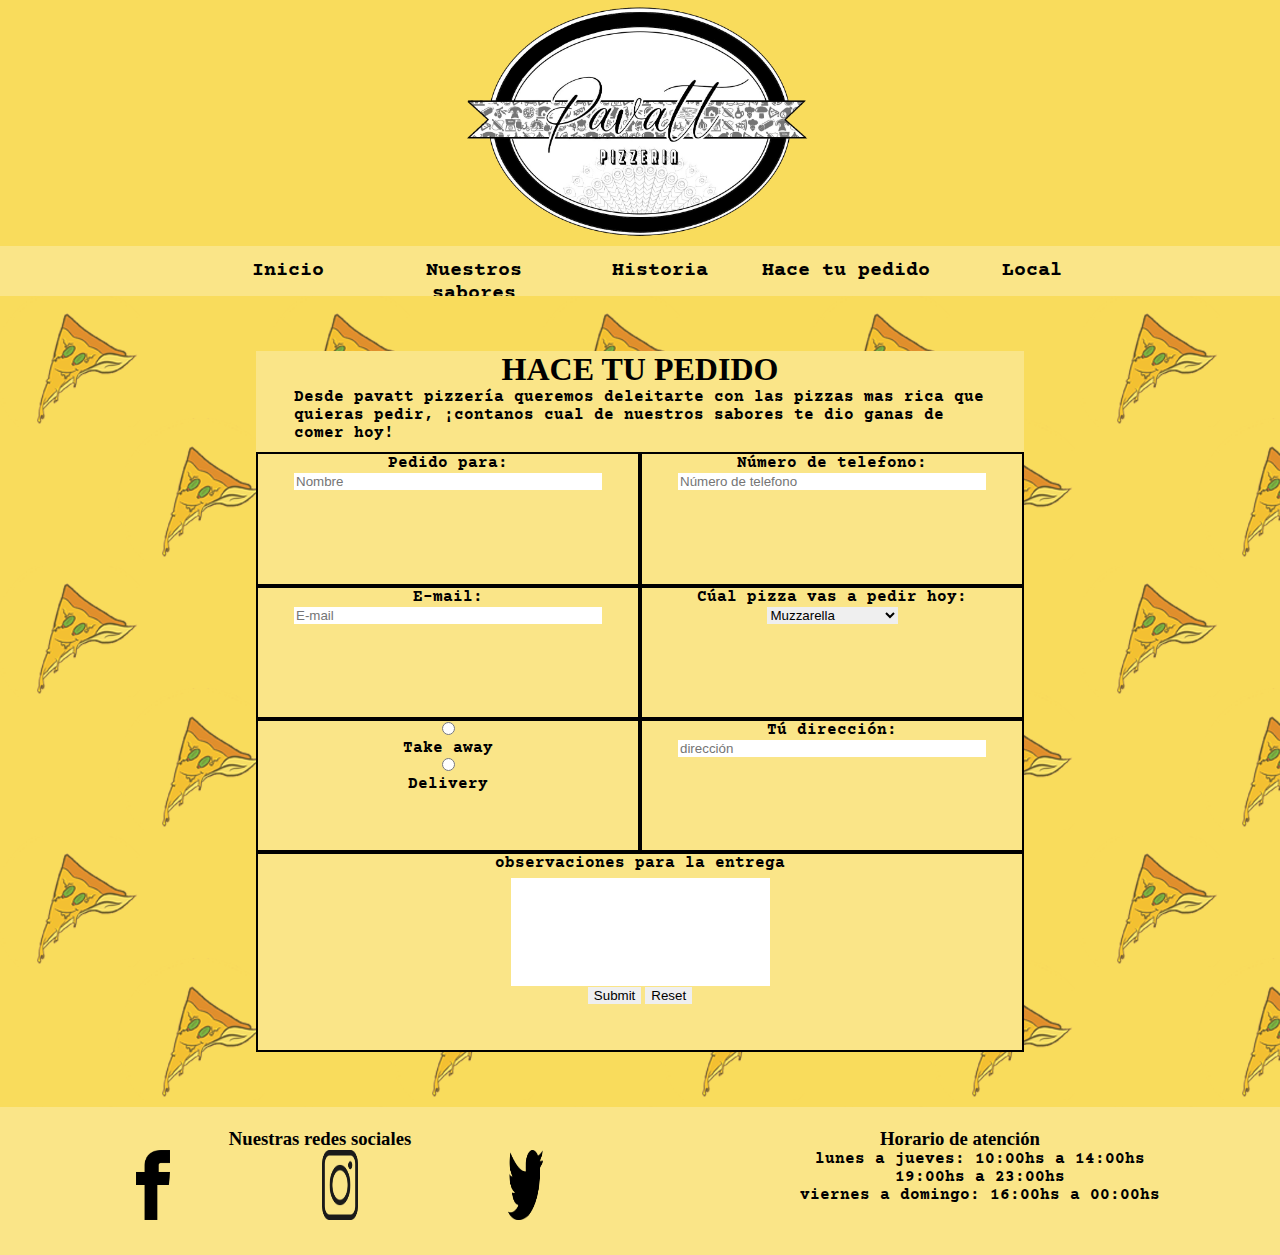
==== assets/menu/contacto.html @ d980866a "mi primir commit" ====
<!DOCTYPE html>
<html lang="en">

<head>
    <meta charset="UTF-8">
    <meta http-equiv="X-UA-Compatible" content="IE=edge">
    <meta name="viewport" content="width=device-width, initial-scale=1.0">
    <title>contacto</title>
    <link rel="stylesheet" href="../css/styles.css">
</head>

<body class="gridContainer">
    <!-- header -->
    <header class="container">
        <div class="menu">
            <a href="../extra/menu.html"><img src="../images/menu.png" alt=""></a>
        </div>
        <div class="header">
            <a href="../../index.html"><img src="../images/pizzeriaa.png" alt="" width="200px" class="header__img"></a>
        </div>
        <div class="menu">
            <input type="button" value="" width="50px">
        </div>
        <div class="navegBar">
            <nav class="naveg">
                <div class="Container__naveg">
                    <ul class="Container__naveg--div">
                        <li><a href="../../index.html">Inicio</a></li>
                        <li><a href="sabores.html">Nuestros sabores</a></li>
                        <li><a href="histo.html">Historia</a></li>
                        <li><a href="contacto.html">Hace tu pedido</a></li>
                        <li><a href="local.html">Local</a></li>
                    </ul>
                </div>
            </nav>
        </div>
    </header>
    <!-- main -->
    <main class="container--hist">
        <div class="flexContainer__card">
            <div>
                <h1 class="title">HACE TU PEDIDO</h1>
                <p class="flexConteiner__card--text">Desde pavatt pizzería queremos deleitarte con las pizzas mas
                    rica que quieras pedir, <strong>¡contanos cual de nuestros sabores te dio ganas de comer
                        hoy!</strong></p>
            </div>
            <div>
                <form action="" class="grid">
                    <div class="op1">
                        <label for="nombre"><p>Pedido para:</p>
                            <input type="text" placeholder="Nombre" name="nombre" class="casilla">
                        </label>
                    </div>
                    <div class="op2">
                        <label for="telefono"><p>Número de telefono:</p>
                            <input type="tel" placeholder="Número de telefono" name="telefono" class="casilla">
                        </label>
                    </div>
                    <div class="op3">
                        <label for="mail"><p>E-mail:</p>
                            <input type="mail" placeholder="E-mail" name="mail" class="casilla">
                        </label>
                    </div>
                    <div class="op4">
                        <label for="pizzas"><p>Cúal pizza vas a pedir hoy:</p>
                            <select name="pizzas" id="">
                                <option value="1">Muzzarella</option>
                                <option value="2">Albahaca y tomate</option>
                                <option value="3">Cebolla</option>
                                <option value="4">Tomate y huevo</option>
                                <option value="5">Papas fritas</option>
                            </select>
                        </label>
                    </div>
                    <div class="op5">
                        <input type="radio" name="opci" id="option"><p>Take away</p>
                        <input type="radio" name="opci" id="option"><p>Delivery</p>
                    </div>
                    <div class="op6">
                        <label for="direc"><p>Tú dirección:</p>
                            <input type="text" name="direc" placeholder="dirección" class="casilla">
                        </label>
                    </div>
                    <div class="op7">
                        <fieldset>
                            <legend><p>observaciones para la entrega</p></legend>
                            <textarea name="" id="" cols="30" rows="10"></textarea>
                        </fieldset>
                    </div>
                    <div class="op8">
                        <input type="submit" name="enviar" placeholder="enviar orden">
                        <input type="reset" name="cancelar" placeholder="cancelar orden">
                    </div>
                </form>
            </div>
        </div>
    </main>
    <!-- footer -->
    <footer class="flexCo">
        <div class="footer__contact">
            <h3 class="footer__contact-title">Nuestras redes sociales</h3>
            <ul class="footer__contact--rede">
                <li><a href="www.facebook.com"><img src="../images/fb.png" alt="" id="fb"></a></li>
                <li><a href="https://www.instagram.com/"><img src="../images/instag.png" alt=""></a></li>
                <li><a href="https://twitter.com/"><img src="../images/tw.png" alt="" width=></a></li>
            </ul>
        </div>
        <div class="footer__contact">
            <h3>Horario de atención</h3>
            <ul>
                <li>
                    <p> lunes a jueves: 10:00hs a 14:00hs 19:00hs a 23:00hs</p>
                </li>
                <li>
                    <p>viernes a domingo: 16:00hs a 00:00hs</p>
                </li>
            </ul>
        </div>
    </footer>
</body>

</html>
---- assets/css/styles.css ----
/* todo */

* {
    margin: 0px;
    border: 0px;
}

img {
    width: 100%;
    height: 100%;
}

A:link {
    text-decoration: none;
    color: black;
}

A:visited {
    color: black;
    font-family: arial;
    text-decoration: none
}

@font-face {
    font-family: courierPrime-Bold;
    src: url(../fonts/CourierPrime-Bold.ttf);
}

p,
li {
    font-family: CourierPrime-Bold;
}

p,
li:hover {
    font-family: CourierPrime-Bold;
}

@font-face {
    font-family: IBMPlexSAnsArabic;
    src: url(../fonts/IBMPlexSansArabic-Regular.ttf);
}

h1,
h2,
h3 {
    font-family: IBMplexSAnsArabic-regular;
}

/* header */

/* vista mobile */

@media screen and (min-width: 0px) and (max-width: 767px) {
    
    .gridContainer{
        display: grid;
        grid-template-areas: 
        "header"
        "main"
        "footer";
        grid-template-columns: 1fr;
        grid-template-rows: 0.9fr 1.5fr 0.5fr;
    }
    
    /* .gridContainer__sabores{
        display: grid;
        grid-template-areas: 
        "header"
        "main"
        "footer";
        grid-template-columns: 1fr;
        grid-template-rows: 0.1fr 1fr 0.1fr;
        height: 100%;
    } */
    
    /* img {
        width: 100%;
        height: 100%;
    } */

    /* todo */

    .container {
        background: #F9DC5C;
        display: flex;
        flex-direction: row;
        flex-wrap: wrap;
        justify-content: space-between;
        align-items: center;
        width: 100%;
    }

    main {
        margin-top: 5px;
        padding-top: 15px;
        padding-bottom: 15px;
        background: #F9DC5C;
        background-image: url(../images/ip2.png);
    }

    li {
        list-style: none;
        text-align: center;
    }

    /* header */

    .header {
        width: 30%;
    }

    .navegBar {
        display: none;
        margin-bottom: 0px;
    }

    .Container__naveg {
        width: 50%;
        padding-left: 0px;
        padding-inline-start: 0px;
    }

    .Container__naveg--div li {
        text-align: right;
        font-size: 20px;
        font-weight: bold;
        display: block;
        /* width: 15%; */
        /* padding-top: 2px;
        padding-bottom: 2px; */
    }

    .menu {
        width: 50px;
    }

    .menu img {
        width: 50px;
    }

    /* main */

    .title {
        text-align: center;
    }

    .flexContainer {
        display: flex;
        flex-direction: column;
        flex-wrap: nowrap;
        justify-content: space-between;
        align-items: center;
        height: auto;
    }

    .section__pag {
        width: 80%;
        margin-left: 8%;
        margin-right: 8%;
        background: #FAE588;
    }

    .section__pag-video {
        margin-left: 5%;
        margin-right: 5%;
        margin-top: 2%;
    }

    #palab {
        margin-left: 5%;
        margin-right: 5%;
        width: 90%;
    }

    .flexContainer__card {
        width: 60%;
        background: #FAE588;
        margin-bottom: 40px;
    }
    
    .flexContainer__card--h2 {
        font-size: 28px;
        text-align: center;
    }
    
    .flexContainer__card--img {
        width: 90%;
        padding-left: 5%;
    }
    
    .flexConteiner__card--text {
        width: 90%;
        padding-left: 5%;
        padding-bottom: 10px;
    }
    
    /* footer */

    footer {
        background: #FAE588;
        padding-top: 20px;
    }

    .flexCo {
        display: flex;
        flex-direction: row;
        flex-wrap: wrap;
        justify-content: space-around;
        margin-bottom: 0px;
    }

    .footer__contact {
        text-align: center;
        width: 35%;
    }

    .footer__contact--rede {
        display: flex;
        flex-direction: row;
        flex-wrap: wrap;
        justify-content: space-between;
    }

    .footer__contact-title{
        text-align: center;
        font-size: 22px;
    }

    .footer__contact--rede li {
        width: 15%;
    }
}

/* vista pc */

@media screen and (min-width: 767px) and (max-width: 2300px) {

    /* todo */
    

    li {
        list-style: none;
        text-align: center;
    }

    /* header */

    .gridContainer{
        display: grid;
        grid-template-areas: 
        "header"
        "main"
        "footer";
        grid-template-columns: 1fr;
        grid-template-rows: 1fr auto 0.5fr;
    }
    
    .gridContainer__sabores{
        display: grid;
        grid-template-areas: 
        "header"
        "main"
        "footer";
        grid-template-columns: 1fr;
        grid-template-rows: 0.1fr auto 0.1fr;
        height: 100%;
    }

    header{
        grid-area: header;
    }

    .header {
        width: 27%;
    }

    .container {
        background: #F9DC5C;
        display: flex;
        flex-direction: row;
        flex-wrap: wrap;
        justify-content: center;
        align-items: center;
        width: 100%;
    }

    .menu .navegBar {
        display: block;
    }

    .menu {
        width: 50px;
        display: none;
    }

    .menu img {
        width: 50px;
    }

    /* naveg */

    .navegBar {
        background: #FAE588;
        height: 50px;
        width: 100%;
    }

    .Container__naveg--div {
        display: flex;
        flex-direction: row;
        flex-wrap: wrap;
        justify-content: center;
    }

    .Container__naveg--div li {
        font-size: 20px;
        display: inline-block;
        width: 15%;
        text-align: center;
        padding-top: 13px;
        padding-bottom: 15px;
        }

    .Container__naveg--div :hover {
        background: white;
        font-size: 20px;
        padding-bottom: 5px;
        overflow: hidden;
    }

    /* main */

    .flexContainerPrincipal{
        display: flex;
        flex-direction: row;
        flex-wrap: wrap;
        justify-content: center;
        width: 100%;
    }

    main {
        padding-top: 15px;
        padding-bottom: 15px;
        background: #F9DC5C;
        background-image: url(../images/ip2.png);
        grid-area: main;
    }

    .section__pag {
        width: 60%;
        margin-left: 8%;
        margin-right: 8%;
        background: #FAE588;
    }

    .section__pag-video {
        margin-left: 5%;
        margin-right: 5%;
        margin-top: 2%;
    }

    #palab {
        margin-left: 5%;
        margin-right: 5%;
        width: 90%;
    }

    .flexContainer__card {
        width: 60%;
        background: #FAE588;
        margin: 40px;
    }

    #hist {
        justify-content: center;
        align-items: center;
        align-self: center;
    }

    .flexContainer__card--img {
        width: 90%;
        padding-left: 5%;
    }

    .flexContainer {
        display: flex;
        flex-direction: column;
        flex-wrap: nowrap;
        justify-content: space-around;
        align-items: center;
        height: auto;
    }

    .flexContainer__card--h2 {
        font-size: 60px;
        text-align: center;
    }

    .flexContainer__card--text {
        font-size: 60px;
        text-align: right;
    }

    .title {
        text-align: center;
    }

    .section--hist {
        width: 60%;
        background: #FAE588;
        height: 200px;
    }

    .container--hist {
        display: flex;
        flex-direction: column;
        flex-wrap: nowrap;
        align-items: center;
    }

    .flexContainer__card--local {
        display: flex;
        flex-direction: column;
        flex-wrap: nowrap;
        justify-content: space-between;
        align-items: center;
        padding-bottom: 10px;
    }

    .flexConteiner__card--text {
        width: 90%;
        padding-left: 5%;
        padding-bottom: 10px;
    }

    /* formulario */

    .grid {
        display: grid;
        grid-template-areas:
            "op1 op2"
            "op3 op4"
            "op5 op6"
            "op7 op7"
            "op8 op8";
        grid-template-columns: repeat(2, 1fr);
        grid-template-rows: repeat(4, 1fr) 0.5fr;
        width: 100%;
        height: 600px;
        overflow: hidden;
    }

    .op1 {
        grid-area: op1;
        border: 2px solid black;
        text-align: center;
    }

    .op2 {
        grid-area: op2;
        border: 2px solid black;
        text-align: center;
    }

    .op3 {
        grid-area: op3;
        border: 2px solid black;
        text-align: center;
    }

    .op4 {
        grid-area: op4;
        border: 2px solid black;
        text-align: center;
    }

    .op5 {
        grid-area: op5;
        border: 2px solid black;
        text-align: center;
    }

    .op6 {
        grid-area: op6;
        border: 2px solid black;
        text-align: center;
    }

    .op7 {
        grid-area: op7;
        border-top: 2px solid black;
        border-left: 2px solid black;
        border-right: 2px solid black;
        overflow: hidden;
        text-align: center;
    }

    .op8 {
        grid-area: op8;
        border-left: 2px solid black;
        border-right: 2px solid black;
        border-bottom: 2px solid black;
        text-align: center;
    }

    .casilla {
        width: 80%;
    }

    /* footer */

    footer {
        background: #FAE588;
        padding-top: 16px;
        grid-area: footer;
    }

    .flexCo {
        display: flex;
        flex-direction: row;
        flex-wrap: wrap;
        justify-content: space-around;
    }

    .footer__contact {
        text-align: center;
        width: 35%;
        padding: 5px;
    }

    .footer__horario {
        text-align: center;
        width: 35%;
    }

    .footer__contact--rede h3 {
        text-align: center;
    }

    .footer__contact--rede {
        display: flex;
        flex-direction: row;
        flex-wrap: wrap;
        justify-content: space-between;
    }

    .footer__contact--rede li {
        width: 36px;
    }

    .footer__horario {
        display: flex;
        flex-direction: row;
        flex-wrap: wrap;
        justify-content: space-between;
    }

    .footer__horario h3 {
        text-align: center;
    }

}



/* pagina menu */

.navegMenu {
    display: grid;
    grid-template-areas:
        "o1 o1"
        "o2 o3"
        "o4 o5";
    grid-template-columns: repeat(2, 1fr);
    grid-template-rows: repeat(3, 1fr);
    width: 100%;
    height: 400px;
    padding-left: 0px;
    background: #FAE588;
}

.o1 {
    grid-area: o1;
    border: 2px solid black;
}

.o2 {
    grid-area: o2;
    border: 2px solid black;

}

.o3 {
    grid-area: o3;
    border: 2px solid black;

}

.o4 {
    grid-area: o4;
    border: 2px solid black;

}

.o5 {
    grid-area: o5;
    border: 2px solid black;
}

.containerHeader--menu {
    display: flex;
    flex-direction: row;
    flex-wrap: nowrap;
    justify-content: center;
    background: #F9DC5C;
}
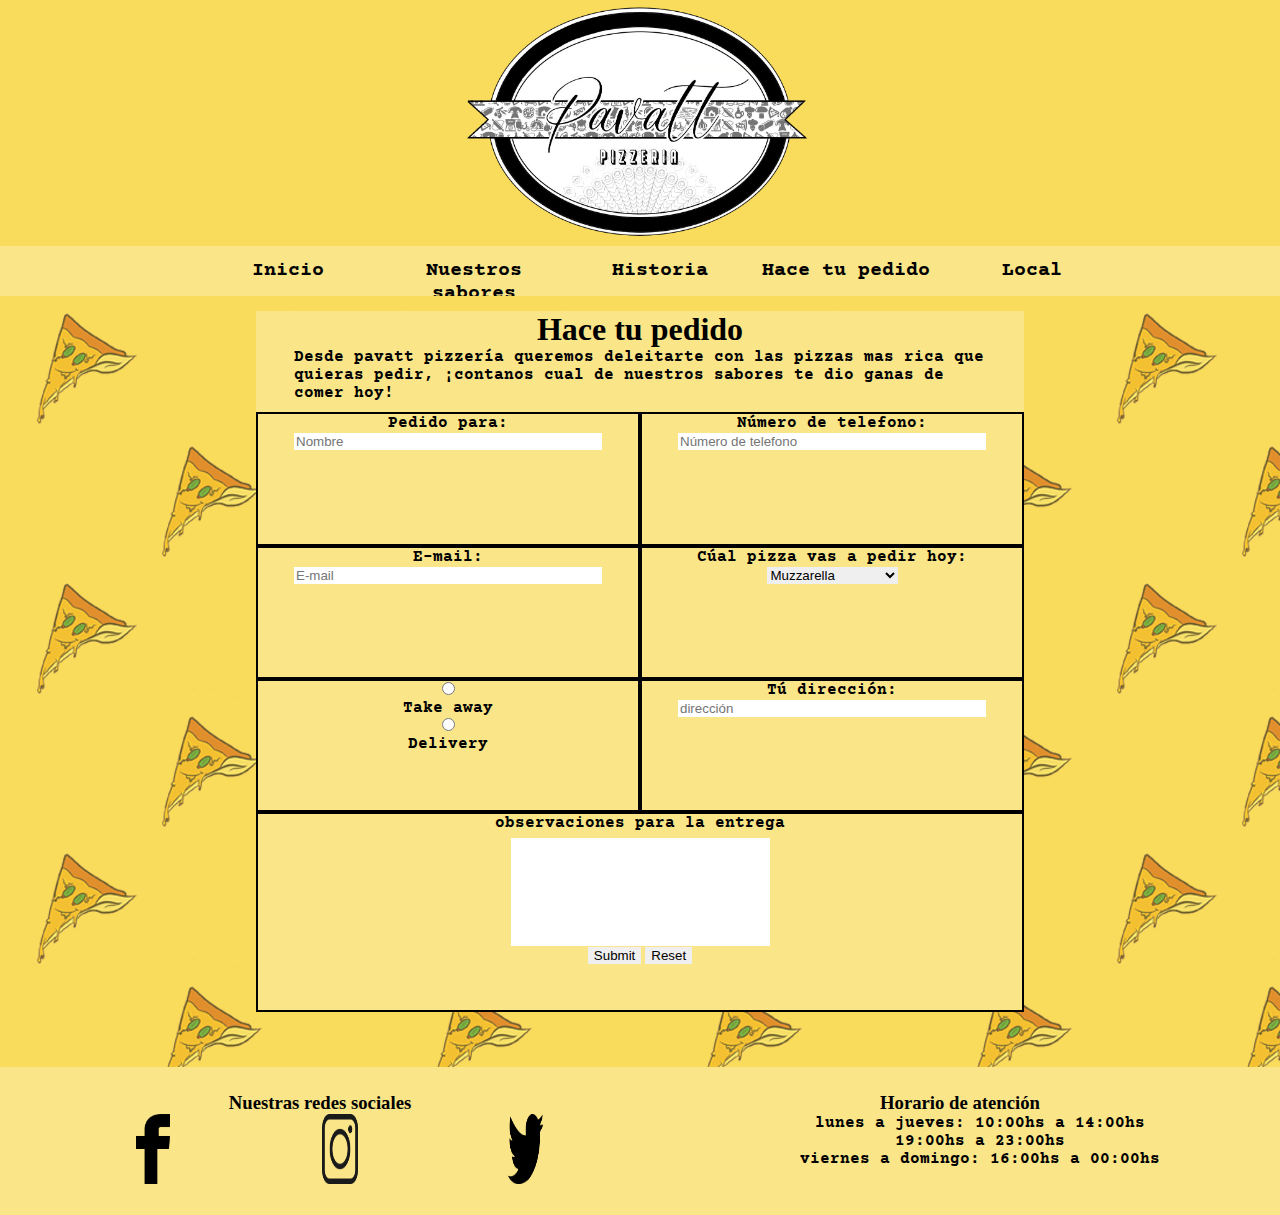
==== commit 6e422090: "arreglo css" ====
--- a/assets/menu/contacto.html
+++ b/assets/menu/contacto.html
@@ -36,15 +36,15 @@
         </div>
     </header>
     <!-- main -->
-    <main class="container--hist">
+    <main class="flexContainer">
         <div class="flexContainer__card">
             <div>
-                <h1 class="title">HACE TU PEDIDO</h1>
+                <h1 class="title">Hace tu pedido</h1>
                 <p class="flexConteiner__card--text">Desde pavatt pizzería queremos deleitarte con las pizzas mas
                     rica que quieras pedir, <strong>¡contanos cual de nuestros sabores te dio ganas de comer
                         hoy!</strong></p>
             </div>
-            <div>
+            <div class="form">
                 <form action="" class="grid">
                     <div class="op1">
                         <label for="nombre"><p>Pedido para:</p>
--- a/assets/css/styles.css
+++ b/assets/css/styles.css
@@ -47,61 +47,140 @@
     font-family: IBMplexSAnsArabic-regular;
 }
 
-/* header */
-
-/* vista mobile */
-
-@media screen and (min-width: 0px) and (max-width: 767px) {
-    
-    .gridContainer{
-        display: grid;
-        grid-template-areas: 
+li {
+    list-style: none;
+    text-align: center;
+}
+
+header {
+    grid-area: header;
+}
+
+.gridContainer {
+    display: grid;
+    grid-template-areas:
         "header"
         "main"
         "footer";
+}
+
+/* header */
+
+.container {
+    background: #F9DC5C;
+    display: flex;
+    flex-direction: row;
+    flex-wrap: wrap;
+    justify-content: space-between;
+    align-items: center;
+    width: 100%;
+}
+
+/* main */
+
+main {
+    padding-top: 15px;
+    padding-bottom: 15px;
+    background: #F9DC5C;
+    background-image: url(../images/ip2.png);
+    grid-area: main;
+}
+
+.flexContainer {
+    display: flex;
+    flex-direction: column;
+    flex-wrap: nowrap;
+    align-items: center;
+    height: auto;
+}
+
+.title {
+    text-align: center;
+}
+
+.section__pag {
+    margin-left: 8%;
+    margin-right: 8%;
+    background: #FAE588;
+}
+
+#palab {
+    margin-left: 5%;
+    margin-right: 5%;
+    width: 90%;
+}
+
+.section__pag-video {
+    margin-left: 5%;
+    margin-right: 5%;
+    margin-top: 2%;
+}
+
+.flexContainer__card {
+    width: 60%;
+    background: #FAE588;
+    margin-bottom: 40px;
+}
+
+.flexContainer__card--h2 {
+    text-align: center;
+}
+
+.flexContainer__card--img {
+    width: 90%;
+    padding-left: 5%;
+}
+
+.flexConteiner__card--text {
+    width: 90%;
+    padding-left: 5%;
+    padding-bottom: 10px;
+}
+
+/* footer */
+
+footer {
+    background: #FAE588;
+    padding-top: 20px;
+    grid-area: footer;
+}
+
+.flexCo {
+    display: flex;
+    flex-direction: row;
+    flex-wrap: wrap;
+    justify-content: space-around;
+    margin-bottom: 0px;
+}
+
+.footer__contact {
+    text-align: center;
+    width: 35%;
+    padding: 5px;
+}
+
+.footer__contact--rede {
+    display: flex;
+    flex-direction: row;
+    flex-wrap: wrap;
+    justify-content: space-between;
+}
+
+.section--hist{
+    height: 260px;
+    display: flex;
+    flex-direction: column;
+    flex-wrap: nowrap;
+    justify-content: space-evenly;
+}
+
+/* vista mobile */
+
+@media screen and (min-width: 0px) and (max-width: 767px) {
+
+    .gridContainer {
         grid-template-columns: 1fr;
-        grid-template-rows: 0.9fr 1.5fr 0.5fr;
-    }
-    
-    /* .gridContainer__sabores{
-        display: grid;
-        grid-template-areas: 
-        "header"
-        "main"
-        "footer";
-        grid-template-columns: 1fr;
-        grid-template-rows: 0.1fr 1fr 0.1fr;
-        height: 100%;
-    } */
-    
-    /* img {
-        width: 100%;
-        height: 100%;
-    } */
-
-    /* todo */
-
-    .container {
-        background: #F9DC5C;
-        display: flex;
-        flex-direction: row;
-        flex-wrap: wrap;
-        justify-content: space-between;
-        align-items: center;
-        width: 100%;
-    }
-
-    main {
-        margin-top: 5px;
-        padding-top: 15px;
-        padding-bottom: 15px;
-        background: #F9DC5C;
-        background-image: url(../images/ip2.png);
-    }
-
-    li {
-        list-style: none;
-        text-align: center;
+        grid-template-rows: auto auto auto;
     }
 
     /* header */
@@ -115,114 +194,44 @@
         margin-bottom: 0px;
     }
 
-    .Container__naveg {
-        width: 50%;
-        padding-left: 0px;
-        padding-inline-start: 0px;
-    }
-
-    .Container__naveg--div li {
-        text-align: right;
-        font-size: 20px;
-        font-weight: bold;
-        display: block;
-        /* width: 15%; */
-        /* padding-top: 2px;
-        padding-bottom: 2px; */
-    }
-
     .menu {
         width: 50px;
     }
 
-    .menu img {
-        width: 50px;
-    }
-
     /* main */
 
-    .title {
-        text-align: center;
+    .section--hist{
+        height: 360px;
     }
 
     .flexContainer {
+        justify-content: space-between;
+    }
+
+    .section__pag {
+        width: 80%;
+    }
+
+    .flexContainer__card--h2 {
+        font-size: 28px;
+    }
+    
+    .form{
+        padding-left: 5%;
+    }
+
+    .flexContainer__card--local {
         display: flex;
         flex-direction: column;
         flex-wrap: nowrap;
         justify-content: space-between;
         align-items: center;
-        height: auto;
-    }
-
-    .section__pag {
-        width: 80%;
-        margin-left: 8%;
-        margin-right: 8%;
-        background: #FAE588;
-    }
-
-    .section__pag-video {
-        margin-left: 5%;
-        margin-right: 5%;
-        margin-top: 2%;
-    }
-
-    #palab {
-        margin-left: 5%;
-        margin-right: 5%;
-        width: 90%;
-    }
-
-    .flexContainer__card {
-        width: 60%;
-        background: #FAE588;
-        margin-bottom: 40px;
-    }
-    
-    .flexContainer__card--h2 {
-        font-size: 28px;
-        text-align: center;
-    }
-    
-    .flexContainer__card--img {
-        width: 90%;
-        padding-left: 5%;
-    }
-    
-    .flexConteiner__card--text {
-        width: 90%;
-        padding-left: 5%;
         padding-bottom: 10px;
     }
     
     /* footer */
 
-    footer {
-        background: #FAE588;
-        padding-top: 20px;
-    }
-
-    .flexCo {
-        display: flex;
-        flex-direction: row;
-        flex-wrap: wrap;
-        justify-content: space-around;
-        margin-bottom: 0px;
-    }
-
-    .footer__contact {
-        text-align: center;
-        width: 35%;
-    }
-
-    .footer__contact--rede {
-        display: flex;
-        flex-direction: row;
-        flex-wrap: wrap;
-        justify-content: space-between;
-    }
-
-    .footer__contact-title{
+    .footer__contact-title {
         text-align: center;
         font-size: 22px;
     }
@@ -230,45 +239,18 @@
     .footer__contact--rede li {
         width: 15%;
     }
+
 }
 
 /* vista pc */
 
 @media screen and (min-width: 767px) and (max-width: 2300px) {
 
-    /* todo */
-    
-
-    li {
-        list-style: none;
-        text-align: center;
-    }
-
     /* header */
 
-    .gridContainer{
-        display: grid;
-        grid-template-areas: 
-        "header"
-        "main"
-        "footer";
+    .gridContainer {
         grid-template-columns: 1fr;
         grid-template-rows: 1fr auto 0.5fr;
-    }
-    
-    .gridContainer__sabores{
-        display: grid;
-        grid-template-areas: 
-        "header"
-        "main"
-        "footer";
-        grid-template-columns: 1fr;
-        grid-template-rows: 0.1fr auto 0.1fr;
-        height: 100%;
-    }
-
-    header{
-        grid-area: header;
     }
 
     .header {
@@ -320,7 +302,7 @@
         text-align: center;
         padding-top: 13px;
         padding-bottom: 15px;
-        }
+    }
 
     .Container__naveg--div :hover {
         background: white;
@@ -331,7 +313,7 @@
 
     /* main */
 
-    .flexContainerPrincipal{
+    .flexContainerPrincipal {
         display: flex;
         flex-direction: row;
         flex-wrap: wrap;
@@ -339,57 +321,12 @@
         width: 100%;
     }
 
-    main {
-        padding-top: 15px;
-        padding-bottom: 15px;
-        background: #F9DC5C;
-        background-image: url(../images/ip2.png);
-        grid-area: main;
-    }
-
     .section__pag {
         width: 60%;
-        margin-left: 8%;
-        margin-right: 8%;
-        background: #FAE588;
-    }
-
-    .section__pag-video {
-        margin-left: 5%;
-        margin-right: 5%;
-        margin-top: 2%;
-    }
-
-    #palab {
-        margin-left: 5%;
-        margin-right: 5%;
-        width: 90%;
-    }
-
-    .flexContainer__card {
-        width: 60%;
-        background: #FAE588;
-        margin: 40px;
-    }
-
-    #hist {
-        justify-content: center;
-        align-items: center;
-        align-self: center;
-    }
-
-    .flexContainer__card--img {
-        width: 90%;
-        padding-left: 5%;
     }
 
     .flexContainer {
-        display: flex;
-        flex-direction: column;
-        flex-wrap: nowrap;
         justify-content: space-around;
-        align-items: center;
-        height: auto;
     }
 
     .flexContainer__card--h2 {
@@ -400,16 +337,6 @@
     .flexContainer__card--text {
         font-size: 60px;
         text-align: right;
-    }
-
-    .title {
-        text-align: center;
-    }
-
-    .section--hist {
-        width: 60%;
-        background: #FAE588;
-        height: 200px;
     }
 
     .container--hist {
@@ -425,12 +352,6 @@
         flex-wrap: nowrap;
         justify-content: space-between;
         align-items: center;
-        padding-bottom: 10px;
-    }
-
-    .flexConteiner__card--text {
-        width: 90%;
-        padding-left: 5%;
         padding-bottom: 10px;
     }
 
@@ -510,39 +431,13 @@
 
     /* footer */
 
-    footer {
-        background: #FAE588;
-        padding-top: 16px;
-        grid-area: footer;
-    }
-
-    .flexCo {
-        display: flex;
-        flex-direction: row;
-        flex-wrap: wrap;
-        justify-content: space-around;
-    }
-
-    .footer__contact {
+    .footer__horario {
         text-align: center;
         width: 35%;
-        padding: 5px;
-    }
-
-    .footer__horario {
-        text-align: center;
-        width: 35%;
     }
 
     .footer__contact--rede h3 {
         text-align: center;
-    }
-
-    .footer__contact--rede {
-        display: flex;
-        flex-direction: row;
-        flex-wrap: wrap;
-        justify-content: space-between;
     }
 
     .footer__contact--rede li {
@@ -614,4 +509,4 @@
     flex-wrap: nowrap;
     justify-content: center;
     background: #F9DC5C;
-}
+}